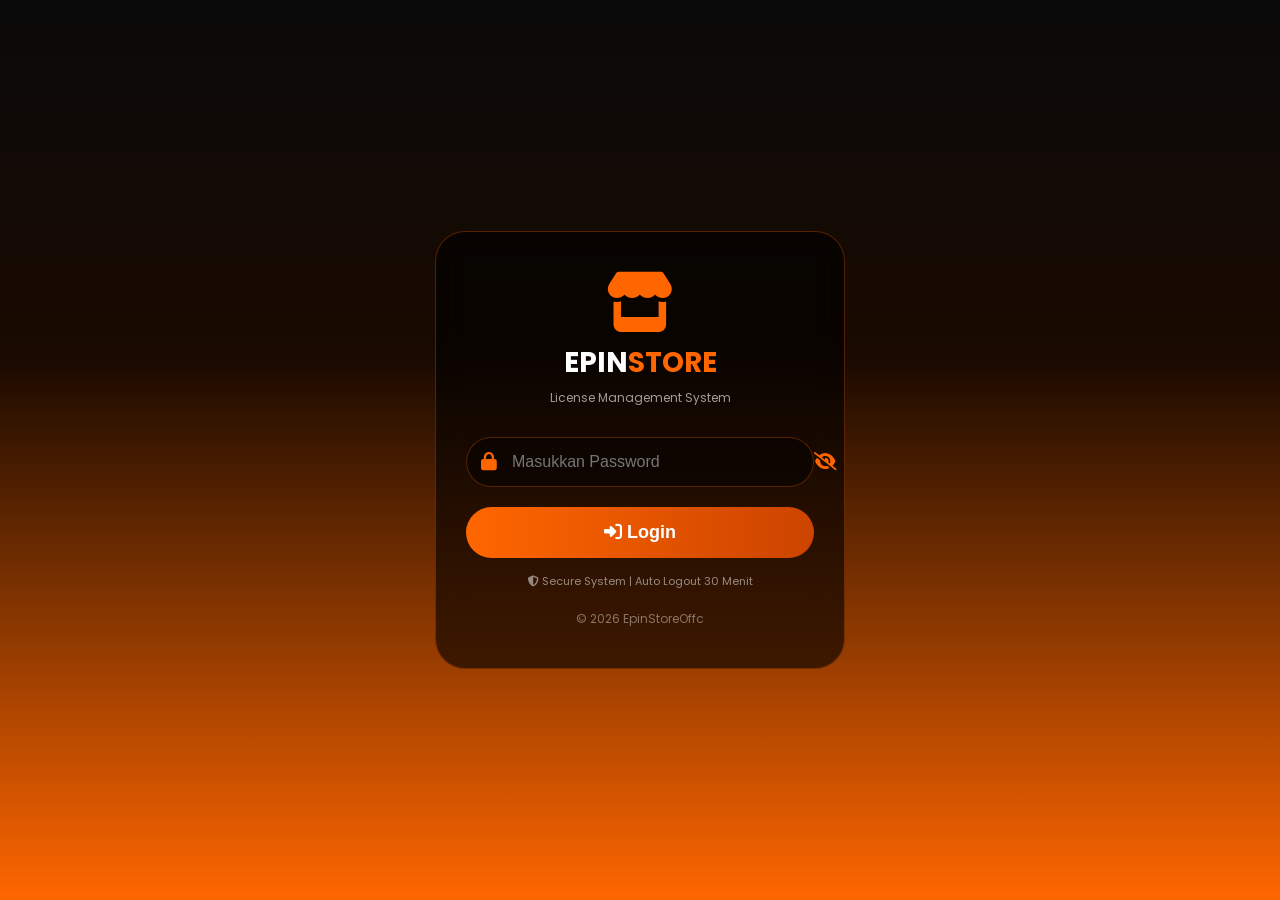
==== developer.html @ 3642df7e "Add files via upload" ====
<!DOCTYPE html>
<html lang="id">
<head>
    <meta charset="UTF-8">
    <meta name="viewport" content="width=device-width, initial-scale=1.0, user-scalable=no">
    <title>EpinStoreOffc - Developer Dashboard</title>
    <link href="https://fonts.googleapis.com/css2?family=Poppins:wght@300;400;500;600;700;800&display=swap" rel="stylesheet">
    <link rel="stylesheet" href="https://cdnjs.cloudflare.com/ajax/libs/font-awesome/6.4.0/css/all.min.css">
    <link rel="stylesheet" href="style.css">
</head>
<body>
    <div class="sidebar-overlay" onclick="closeSidebar()"></div>
    <div class="sidebar" id="sidebar">
        <div class="sidebar-header">
            <i class="fas fa-code"></i>
            <h3>Developer Osaragi</h3>
            <p>epin store | <i class="fab fa-telegram"></i> @epineek</p>
        </div>
        <div class="sidebar-menu">
            <a href="#" class="active" onclick="showPage('dashboard'); return false;"><i class="fas fa-tachometer-alt"></i> Dashboard</a>
            <a href="#" onclick="showPage('numbers'); return false;"><i class="fas fa-list"></i> Manage Numbers</a>
            <a href="#" onclick="showPage('password'); return false;"><i class="fas fa-key"></i> Change Password</a>
            <a href="#" onclick="showPage('api'); return false;"><i class="fas fa-code"></i> API Settings</a>
            <a href="#" onclick="showPage('chat'); return false;"><i class="fas fa-comments"></i> Global Chat</a>
            <a href="#" onclick="showPage('activity'); return false;"><i class="fas fa-history"></i> Activity Log</a>
            <a href="#" onclick="logout(); return false;"><i class="fas fa-sign-out-alt"></i> Logout</a>
        </div>
    </div>
    <div class="container">
        <div class="navbar">
            <div><button class="menu-toggle" onclick="toggleSidebar()"><i class="fas fa-bars"></i></button></div>
            <div class="logo"><h2>EPINSTORE<span>OFFC</span></h2><span>Developer Dashboard</span></div>
            <div class="user-info"></div>
        </div>
        
        <!-- Dashboard Page -->
        <div id="dashboardPage" class="page-content">
            <div class="role-title" style="text-align:center; margin-bottom:20px; color:#ff6600;"></div>
            <div class="stats-grid" id="statsGrid">
                <div class="stat-card"><i class="fas fa-database"></i><div><h3>📊 Total Numbers</h3><p id="totalNumbers">0</p></div></div>
                <div class="stat-card"><i class="fas fa-code"></i><div><h3>👨‍💻 Developer</h3><p id="totalDev">0</p></div></div>
                <div class="stat-card"><i class="fas fa-crown"></i><div><h3>👑 Owner</h3><p id="totalOwner">0</p></div></div>
                <div class="stat-card"><i class="fas fa-star"></i><div><h3>⭐ Super Reseller</h3><p id="totalSuper">0</p></div></div>
                <div class="stat-card"><i class="fas fa-store"></i><div><h3>🛡️ Reseller</h3><p id="totalReseller">0</p></div></div>
            </div>
        </div>
        
        <!-- Numbers Page -->
        <div id="numbersPage" class="page-content" style="display:none;">
            <div class="card">
                <h2><i class="fas fa-plus-circle"></i> Add Number</h2>
                <form id="addForm">
                    <input type="text" id="phoneNumber" placeholder="628123456789" required style="font-weight:bold;">
                    <button type="submit"><i class="fas fa-save"></i> Add Number</button>
                </form>
                <div id="addResult" style="margin-top:15px; color:#ff6600;"></div>
            </div>
            <div class="card">
                <h2><i class="fas fa-list"></i> Active Numbers</h2>
                <div class="number-list" id="activeList"></div>
            </div>
        </div>
        
        <!-- Change Password Page -->
        <div id="passwordPage" class="page-content" style="display:none;">
            <div class="card">
                <h2><i class="fas fa-key"></i> Change Password</h2>
                <form id="passwordForm">
                    <div class="password-wrapper" style="position:relative;">
                        <input type="password" id="oldPassword" placeholder="Password Lama">
                        <button type="button" class="toggle-password" onclick="toggleOldPassword()">
                            <i class="fas fa-eye-slash" id="oldToggleIcon"></i>
                        </button>
                    </div>
                    <div class="password-wrapper" style="position:relative;">
                        <input type="password" id="newPassword" placeholder="Password Baru">
                        <button type="button" class="toggle-password" onclick="toggleNewPassword()">
                            <i class="fas fa-eye-slash" id="newToggleIcon"></i>
                        </button>
                    </div>
                    <div class="password-wrapper" style="position:relative;">
                        <input type="password" id="confirmPassword" placeholder="Konfirmasi Password Baru">
                        <button type="button" class="toggle-password" onclick="toggleConfirmPassword()">
                            <i class="fas fa-eye-slash" id="confirmToggleIcon"></i>
                        </button>
                    </div>
                    <button type="submit"><i class="fas fa-save"></i> Update Password</button>
                </form>
                <div id="passwordResult" style="margin-top:15px; color:#ff6600;"></div>
            </div>
        </div>
        
        <!-- API Page -->
        <div id="apiPage" class="page-content" style="display:none;">
            <div class="card">
                <h2><i class="fas fa-code"></i> API Endpoint Configuration</h2>
                <div class="api-box">
                    <strong>🔗 Validasi Bot:</strong><br>
                    <code id="apiUrl">https://epin-database.vercel.app/api/validate</code>
                </div>
                <button class="btn-small" onclick="copyToClipboard('apiUrl')"><i class="fas fa-copy"></i> Copy Endpoint</button>
                <div class="api-box" style="margin-top:15px;">
                    <strong>📋 List Numbers:</strong><br>
                    <code>https://epin-database.vercel.app/api/numbers</code>
                </div>
                <div class="pre-box">
                    <pre style="color:#fff;">
// Contoh penggunaan di bot:
const { data } = await axios.get(`https://epin-database.vercel.app/api/validate?number=${userNumber}`);
if (data.data.isValid) {
    console.log('✅ Akses diterima');
} else {
    console.log('❌ Akses ditolak: ' + data.data.message);
}</pre>
                </div>
            </div>
        </div>
        
        <!-- Global Chat Page -->
        <div id="chatPage" class="page-content" style="display:none;">
            <div class="card">
                <h2><i class="fas fa-globe"></i> Global Chat Room</h2>
                <div class="chat-container" id="chatMessages"></div>
                <form id="chatForm">
                    <textarea id="chatMessage" rows="2" placeholder="Type your message..."></textarea>
                    <button type="submit"><i class="fas fa-paper-plane"></i> Send</button>
                </form>
            </div>
        </div>
        
        <!-- Activity Page -->
        <div id="activityPage" class="page-content" style="display:none;">
            <div class="card">
                <h2><i class="fas fa-history"></i> Activity Log</h2>
                <div id="activityList" style="max-height: 500px; overflow-y: auto;"></div>
            </div>
        </div>
    </div>
    <script src="auth.js"></script>
    <script>
        const FIREBASE_URL = 'https://epin-3b848-default-rtdb.asia-southeast1.firebasedatabase.app/';
        
        if (!validatePageAccess('developer')) window.location.href = 'index.html';
        
        // Toggle password functions
        function toggleOldPassword() {
            const pwd = document.getElementById('oldPassword');
            const icon = document.getElementById('oldToggleIcon');
            if (pwd.type === 'password') { pwd.type = 'text'; icon.classList.remove('fa-eye-slash'); icon.classList.add('fa-eye'); }
            else { pwd.type = 'password'; icon.classList.remove('fa-eye'); icon.classList.add('fa-eye-slash'); }
        }
        function toggleNewPassword() {
            const pwd = document.getElementById('newPassword');
            const icon = document.getElementById('newToggleIcon');
            if (pwd.type === 'password') { pwd.type = 'text'; icon.classList.remove('fa-eye-slash'); icon.classList.add('fa-eye'); }
            else { pwd.type = 'password'; icon.classList.remove('fa-eye'); icon.classList.add('fa-eye-slash'); }
        }
        function toggleConfirmPassword() {
            const pwd = document.getElementById('confirmPassword');
            const icon = document.getElementById('confirmToggleIcon');
            if (pwd.type === 'password') { pwd.type = 'text'; icon.classList.remove('fa-eye-slash'); icon.classList.add('fa-eye'); }
            else { pwd.type = 'password'; icon.classList.remove('fa-eye'); icon.classList.add('fa-eye-slash'); }
        }
        
        async function fetchData(url) { try { const res = await fetch(url); return await res.json(); } catch(e) { return null; } }
        
        function toggleSidebar() {
            document.getElementById('sidebar').classList.toggle('active');
            document.querySelector('.sidebar-overlay').classList.toggle('active');
        }
        function closeSidebar() {
            document.getElementById('sidebar').classList.remove('active');
            document.querySelector('.sidebar-overlay').classList.remove('active');
        }
        
        function showPage(page) {
            document.querySelectorAll('.page-content').forEach(p => p.style.display = 'none');
            document.getElementById(page + 'Page').style.display = 'block';
            document.querySelectorAll('.sidebar-menu a').forEach(a => a.classList.remove('active'));
            event.target.classList.add('active');
            closeSidebar();
            if (page === 'activity') loadActivity();
            if (page === 'numbers') loadActiveList();
            if (page === 'chat') loadChat();
        }
        
        async function loadStats() {
            const numbers = await fetchData(FIREBASE_URL + 'epin_active_numbers.json');
            document.getElementById('totalNumbers').innerText = Array.isArray(numbers) ? numbers.length : 0;
            
            // For developer dashboard, show all roles count from passwords
            const passwords = await fetchData(FIREBASE_URL + 'epin_passwords.json');
            let dev=0, owner=0, superR=0, reseller=0;
            // Just show 1 for each role if password exists
            if (passwords) {
                if (passwords.developer) dev = 1;
                if (passwords.owner) owner = 1;
                if (passwords.super_reseller) superR = 1;
                if (passwords.reseller) reseller = 1;
            }
            document.getElementById('totalDev').innerText = dev;
            document.getElementById('totalOwner').innerText = owner;
            document.getElementById('totalSuper').innerText = superR;
            document.getElementById('totalReseller').innerText = reseller;
        }
        
        async function loadActiveList() {
            const numbers = await fetchData(FIREBASE_URL + 'epin_active_numbers.json');
            const container = document.getElementById('activeList');
            if (!numbers || numbers.length === 0) {
                container.innerHTML = '<p style="color:white;">Tidak ada nomer terdaftar</p>';
                return;
            }
            container.innerHTML = numbers.map(num => `
                <div class="number-item">
                    <span class="number-text"><i class="fas fa-phone"></i> ${num}</span>
                    <div>
                        <button class="btn-small" onclick="deleteNumber('${num}')"><i class="fas fa-trash"></i> Delete</button>
                    </div>
                </div>
            `).join('');
        }
        
        async function deleteNumber(num) {
            if (!confirm(`Hapus ${num}?`)) return;
            const numbers = await fetchData(FIREBASE_URL + 'epin_active_numbers.json');
            const newNumbers = Array.isArray(numbers) ? numbers.filter(n => n !== num) : [];
            await fetch(FIREBASE_URL + 'epin_active_numbers.json', {
                method: 'PUT',
                body: JSON.stringify(newNumbers),
                headers: { 'Content-Type': 'application/json' }
            });
            showToast(`✅ Nomor ${num} berhasil dihapus!`, 'success');
            loadStats(); loadActiveList();
        }
        
        document.getElementById('addForm').addEventListener('submit', async (e) => {
            e.preventDefault();
            const phone = document.getElementById('phoneNumber').value;
            if (!phone.match(/^62\d{8,13}$/)) {
                showToast('❌ Format nomor salah! Gunakan 62xxxxxxxxxx', 'error');
                return;
            }
            const numbers = await fetchData(FIREBASE_URL + 'epin_active_numbers.json');
            const current = Array.isArray(numbers) ? numbers : [];
            if (current.includes(phone)) {
                showToast(`⚠️ Nomor ${phone} sudah terdaftar!`, 'warning');
                return;
            }
            current.push(phone);
            await fetch(FIREBASE_URL + 'epin_active_numbers.json', {
                method: 'PUT',
                body: JSON.stringify(current),
                headers: { 'Content-Type': 'application/json' }
            });
            showToast(`✅ Nomor ${phone} berhasil ditambahkan!`, 'success');
            document.getElementById('phoneNumber').value = '';
            loadStats(); loadActiveList();
        });
        
        document.getElementById('passwordForm').addEventListener('submit', async (e) => {
            e.preventDefault();
            const oldPassword = document.getElementById('oldPassword').value;
            const newPassword = document.getElementById('newPassword').value;
            const confirmPassword = document.getElementById('confirmPassword').value;
            
            if (!oldPassword || !newPassword || !confirmPassword) {
                showToast('❌ Semua field harus diisi!', 'error');
                return;
            }
            
            if (newPassword !== confirmPassword) {
                showToast('❌ Password baru dan konfirmasi tidak cocok!', 'error');
                return;
            }
            
            const session = JSON.parse(localStorage.getItem('epin_session'));
            const role = session.role;
            
            try {
                const response = await fetch('https://epin-database.vercel.app/api/change-password', {
                    method: 'POST',
                    headers: { 'Content-Type': 'application/json' },
                    body: JSON.stringify({ role, oldPassword, newPassword })
                });
                const result = await response.json();
                
                if (result.success) {
                    showToast(`✅ ${result.message}`, 'success');
                    document.getElementById('passwordForm').reset();
                } else {
                    showToast(`❌ ${result.message}`, 'error');
                }
            } catch (err) {
                showToast('❌ Gagal mengubah password!', 'error');
            }
        });
        
        async function loadActivity() {
            const activity = await fetchData(FIREBASE_URL + 'epin_activity_log.json');
            const container = document.getElementById('activityList');
            if (!activity || activity.length === 0) {
                container.innerHTML = '<p style="color:white;">Belum ada aktivitas</p>';
                return;
            }
            container.innerHTML = activity.map(a => `
                <div style="background:rgba(255,255,255,0.05); padding:10px; margin:5px 0; border-radius:8px;">
                    <strong>${a.action}</strong> - ${a.role}<br>
                    <small>${a.details || ''} | ${a.date} ${a.time}</small>
                </div>
            `).join('');
        }
        
        async function loadChat() {
            const messages = await fetchData(FIREBASE_URL + 'epin_chat_messages.json');
            const container = document.getElementById('chatMessages');
            if (!messages || messages.length === 0) {
                container.innerHTML = '<p style="color:white; text-align:center;">Belum ada pesan</p>';
                return;
            }
            container.innerHTML = messages.map(msg => `
                <div class="chat-message">
                    <strong><i class="fas fa-user"></i> ${msg.username}</strong>
                    <small>${msg.time} - ${msg.role}</small>
                    <p>${msg.message}</p>
                </div>
            `).join('');
            container.scrollTop = container.scrollHeight;
        }
        
        document.getElementById('chatForm').addEventListener('submit', async (e) => {
            e.preventDefault();
            const message = document.getElementById('chatMessage').value.trim();
            if (!message) return;
            const session = JSON.parse(localStorage.getItem('epin_session'));
            const now = new Date();
            const messages = await fetchData(FIREBASE_URL + 'epin_chat_messages.json') || [];
            messages.push({
                username: session.role,
                role: session.role,
                message: message,
                time: now.toLocaleTimeString('id-ID'),
                date: now.toLocaleDateString('id-ID'),
                timestamp: Date.now()
            });
            if (messages.length > 100) messages.shift();
            await fetch(FIREBASE_URL + 'epin_chat_messages.json', {
                method: 'PUT',
                body: JSON.stringify(messages),
                headers: { 'Content-Type': 'application/json' }
            });
            document.getElementById('chatMessage').value = '';
            loadChat();
        });
        
        function copyToClipboard(elementId) {
            navigator.clipboard.writeText(document.getElementById(elementId).innerText);
            showToast('✅ Endpoint URL berhasil disalin!', 'success');
        }
        
        loadStats(); loadActiveList();
        setInterval(loadStats, 10000);
        setInterval(loadChat, 5000);
    </script>
</body>
</html>
---- style.css ----
* { margin: 0; padding: 0; box-sizing: border-box; -webkit-tap-highlight-color: transparent; }

body {
    font-family: 'Poppins', -apple-system, BlinkMacSystemFont, 'Segoe UI', sans-serif;
    background: linear-gradient(180deg, #0a0a0a 0%, #1a0a00 40%, #ff6600 100%);
    min-height: 100vh;
    overflow-x: hidden;
    touch-action: pan-y pinch-zoom;
}

@keyframes fadeSlideUp { 0% { opacity: 0; transform: translateY(30px); } 100% { opacity: 1; transform: translateY(0); } }
@keyframes fadeSlideDown { 0% { opacity: 0; transform: translateY(-30px); } 100% { opacity: 1; transform: translateY(0); } }
@keyframes slideInLeft { 0% { opacity: 0; transform: translateX(-50px); } 100% { opacity: 1; transform: translateX(0); } }
@keyframes slideInRight { 0% { opacity: 0; transform: translateX(50px); } 100% { opacity: 1; transform: translateX(0); } }
@keyframes fadeInScale { 0% { opacity: 0; transform: scale(0.9); } 100% { opacity: 1; transform: scale(1); } }
@keyframes glow { 0% { box-shadow: 0 0 5px rgba(255,102,0,0.5); } 100% { box-shadow: 0 0 20px rgba(255,102,0,0.8); } }
@keyframes float { 0%,100% { transform: translateY(0px); } 50% { transform: translateY(-10px); } }
@keyframes pulse { 0%,100% { opacity: 1; } 50% { opacity: 0.5; } }
@keyframes spin { to { transform: rotate(360deg); } }

.toast {
    position: fixed;
    bottom: 30px;
    right: 30px;
    background: rgba(0,0,0,0.9);
    backdrop-filter: blur(10px);
    color: white;
    padding: 15px 25px;
    border-radius: 50px;
    z-index: 2000;
    animation: slideInRight 0.3s ease-out;
    border-left: 4px solid #ff6600;
    box-shadow: 0 5px 20px rgba(0,0,0,0.3);
    display: flex;
    align-items: center;
    gap: 12px;
}
.toast i { font-size: 20px; color: #ff6600; }
.toast.success { border-left-color: #00cc66; }
.toast.success i { color: #00cc66; }
.toast.error { border-left-color: #ff3300; }
.toast.error i { color: #ff3300; }
.toast.warning { border-left-color: #ffaa00; }
.toast.warning i { color: #ffaa00; }

.glass-card {
    background: rgba(0,0,0,0.5);
    backdrop-filter: blur(12px);
    border-radius: 20px;
    border: 1px solid rgba(255,102,0,0.3);
    transition: transform 0.3s ease;
}
.glass-card:hover { transform: translateY(-5px); border-color: #ff6600; }

.container { max-width: 1200px; margin: 0 auto; padding: 20px; animation: fadeSlideUp 0.6s ease-out; }

.sidebar {
    position: fixed;
    top: 0;
    left: -280px;
    width: 280px;
    height: 100%;
    background: rgba(0,0,0,0.95);
    backdrop-filter: blur(15px);
    z-index: 1000;
    transition: left 0.3s ease;
    border-right: 1px solid rgba(255,102,0,0.3);
}
.sidebar.active { left: 0; }
.sidebar-header { padding: 20px; border-bottom: 1px solid rgba(255,102,0,0.3); text-align: center; }
.sidebar-header i { font-size: 40px; color: #ff6600; animation: float 3s ease-in-out infinite; }
.sidebar-header h3 { color: white; margin-top: 10px; }
.sidebar-header p { color: #ff6600; font-size: 12px; }
.sidebar-menu { padding: 20px; }
.sidebar-menu a {
    display: flex;
    align-items: center;
    gap: 12px;
    padding: 12px 15px;
    color: white;
    text-decoration: none;
    border-radius: 10px;
    margin-bottom: 8px;
    transition: all 0.3s ease;
    cursor: pointer;
}
.sidebar-menu a:hover, .sidebar-menu a.active { background: rgba(255,102,0,0.2); border-left: 3px solid #ff6600; }
.sidebar-menu a i { width: 25px; color: #ff6600; }
.sidebar-overlay {
    position: fixed;
    top: 0;
    left: 0;
    width: 100%;
    height: 100%;
    background: rgba(0,0,0,0.5);
    z-index: 999;
    display: none;
}
.sidebar-overlay.active { display: block; }

.navbar {
    background: rgba(0,0,0,0.6);
    backdrop-filter: blur(10px);
    border-radius: 20px;
    padding: 15px 25px;
    display: flex;
    justify-content: space-between;
    align-items: center;
    flex-wrap: wrap;
    gap: 15px;
    margin-bottom: 20px;
    border: 1px solid rgba(255,102,0,0.3);
    animation: slideInLeft 0.5s ease-out;
}
.menu-toggle { background: rgba(255,102,0,0.2); border: none; padding: 10px 15px; border-radius: 10px; color: #ff6600; font-size: 20px; cursor: pointer; }
.menu-toggle:hover { background: rgba(255,102,0,0.4); transform: scale(1.05); }
.logo h2 { color: #ff6600; font-size: 20px; }
.logo span { color: white; font-size: 12px; }
.user-info { color: white; display: flex; align-items: center; gap: 15px; flex-wrap: wrap; }
.badge { padding: 5px 12px; border-radius: 20px; font-weight: bold; animation: pulse 2s ease-in-out infinite; }
.badge.developer { background: #ff6600; color: #0a0a0a; }
.badge.owner { background: #ff6600; color: #0a0a0a; }
.badge.super_reseller { background: #ffaa00; color: #0a0a0a; }
.badge.reseller { background: #ff884d; color: #0a0a0a; }
.btn-logout { background: rgba(255,255,255,0.2); border: none; padding: 8px 16px; border-radius: 10px; color: white; cursor: pointer; transition: all 0.3s ease; }
.btn-logout:hover { background: rgba(255,255,255,0.3); transform: translateY(-2px); }

.stats-grid {
    display: grid;
    grid-template-columns: repeat(auto-fit, minmax(200px, 1fr));
    gap: 20px;
    margin-bottom: 20px;
}
.stat-card {
    background: rgba(0,0,0,0.6);
    backdrop-filter: blur(10px);
    border-radius: 20px;
    padding: 20px;
    text-align: center;
    border: 1px solid rgba(255,102,0,0.3);
    transition: all 0.3s ease;
    cursor: pointer;
}
.stat-card:hover { transform: translateY(-5px); border-color: #ff6600; animation: glow 1.5s ease-in-out infinite; }
.stat-card i { font-size: 2rem; color: #ff6600; margin-bottom: 10px; }
.stat-card h3 { color: rgba(255,255,255,0.8); font-size: 0.85rem; }
.stat-card p { color: #ff6600; font-size: 1.8rem; font-weight: bold; }

.card {
    background: rgba(0,0,0,0.6);
    backdrop-filter: blur(10px);
    border-radius: 20px;
    padding: 25px;
    border: 1px solid rgba(255,102,0,0.3);
    margin-bottom: 20px;
    animation: fadeSlideUp 0.4s ease-out;
}
.card h2 { color: #ff6600; margin-bottom: 20px; display: flex; align-items: center; gap: 10px; }

input, select, textarea {
    width: 100%;
    padding: 12px 15px;
    margin: 10px 0;
    background: rgba(0,0,0,0.5);
    border: 1px solid rgba(255,102,0,0.3);
    border-radius: 12px;
    color: white;
    font-size: 14px;
    transition: all 0.3s ease;
}
input:focus, select:focus, textarea:focus { outline: none; border-color: #ff6600; box-shadow: 0 0 10px rgba(255,102,0,0.3); transform: scale(1.01); }
input::placeholder { color: rgba(255,255,255,0.5); }

.password-wrapper { position: relative; width: 100%; }
.password-wrapper input { padding-right: 50px; }
.toggle-password {
    position: absolute;
    right: 15px;
    top: 50%;
    transform: translateY(-50%);
    background: transparent;
    border: none;
    color: #ff6600;
    cursor: pointer;
    font-size: 18px;
    z-index: 10;
}

button, .btn-primary {
    background: linear-gradient(90deg, #ff6600, #cc4400);
    border: none;
    padding: 12px 24px;
    border-radius: 12px;
    color: white;
    font-weight: 600;
    cursor: pointer;
    transition: all 0.3s ease;
}
button:hover { transform: translateY(-2px); box-shadow: 0 5px 20px rgba(255,102,0,0.4); }
.btn-small { padding: 6px 12px; font-size: 12px; width: auto; }
.btn-danger { background: linear-gradient(90deg, #ff3300, #cc0000); }

.user-table { width: 100%; border-collapse: collapse; }
.user-table th, .user-table td { padding: 12px; text-align: left; border-bottom: 1px solid rgba(255,102,0,0.2); }
.user-table th { color: #ff6600; }
.user-table td { color: white; }

.number-list { max-height: 400px; overflow-y: auto; }
.number-item {
    background: rgba(255,255,255,0.05);
    padding: 12px;
    margin: 8px 0;
    border-radius: 12px;
    display: flex;
    justify-content: space-between;
    align-items: center;
    flex-wrap: wrap;
    gap: 10px;
}
.number-item .number-text { font-family: 'Courier New', monospace; font-size: 14px; letter-spacing: 1px; color: #fff; font-weight: bold; }

.chat-container {
    height: 400px;
    overflow-y: auto;
    padding: 15px;
    background: rgba(0,0,0,0.3);
    border-radius: 15px;
    margin-bottom: 15px;
}
.chat-message {
    background: rgba(255,255,255,0.1);
    padding: 10px 15px;
    margin: 8px 0;
    border-radius: 12px;
    animation: fadeSlideLeft 0.3s ease-out;
}
.chat-message strong { color: #ff6600; }
.chat-message small { color: rgba(255,255,255,0.5); font-size: 10px; margin-left: 10px; }
.chat-message p { color: white; margin-top: 5px; word-break: break-word; }

.api-box {
    background: rgba(0,0,0,0.5);
    padding: 15px;
    border-radius: 12px;
    font-family: monospace;
    word-break: break-all;
    border: 1px solid rgba(255,102,0,0.3);
    margin-bottom: 15px;
    color: #fff;
    font-weight: bold;
}
.api-box code { color: #ff6600; font-weight: bold; }

.pre-box { background: #0a0a0a; padding: 15px; border-radius: 12px; overflow-x: auto; font-family: monospace; font-size: 12px; color: #ff6600; }

.loading { display: inline-block; width: 20px; height: 20px; border: 2px solid rgba(255,255,255,0.3); border-radius: 50%; border-top-color: #ff6600; animation: spin 0.8s linear infinite; }

::-webkit-scrollbar { width: 8px; }
::-webkit-scrollbar-track { background: rgba(0,0,0,0.3); border-radius: 10px; }
::-webkit-scrollbar-thumb { background: #ff6600; border-radius: 10px; }

@media (max-width: 768px) {
    .container { padding: 12px; }
    .stats-grid { grid-template-columns: repeat(2, 1fr); gap: 12px; }
    .user-table th, .user-table td { font-size: 12px; padding: 8px; }
    .number-item { flex-direction: column; }
    .btn-small { width: 100%; margin: 5px 0; }
    .toast { bottom: 20px; left: 20px; right: 20px; text-align: center; justify-content: center; }
}
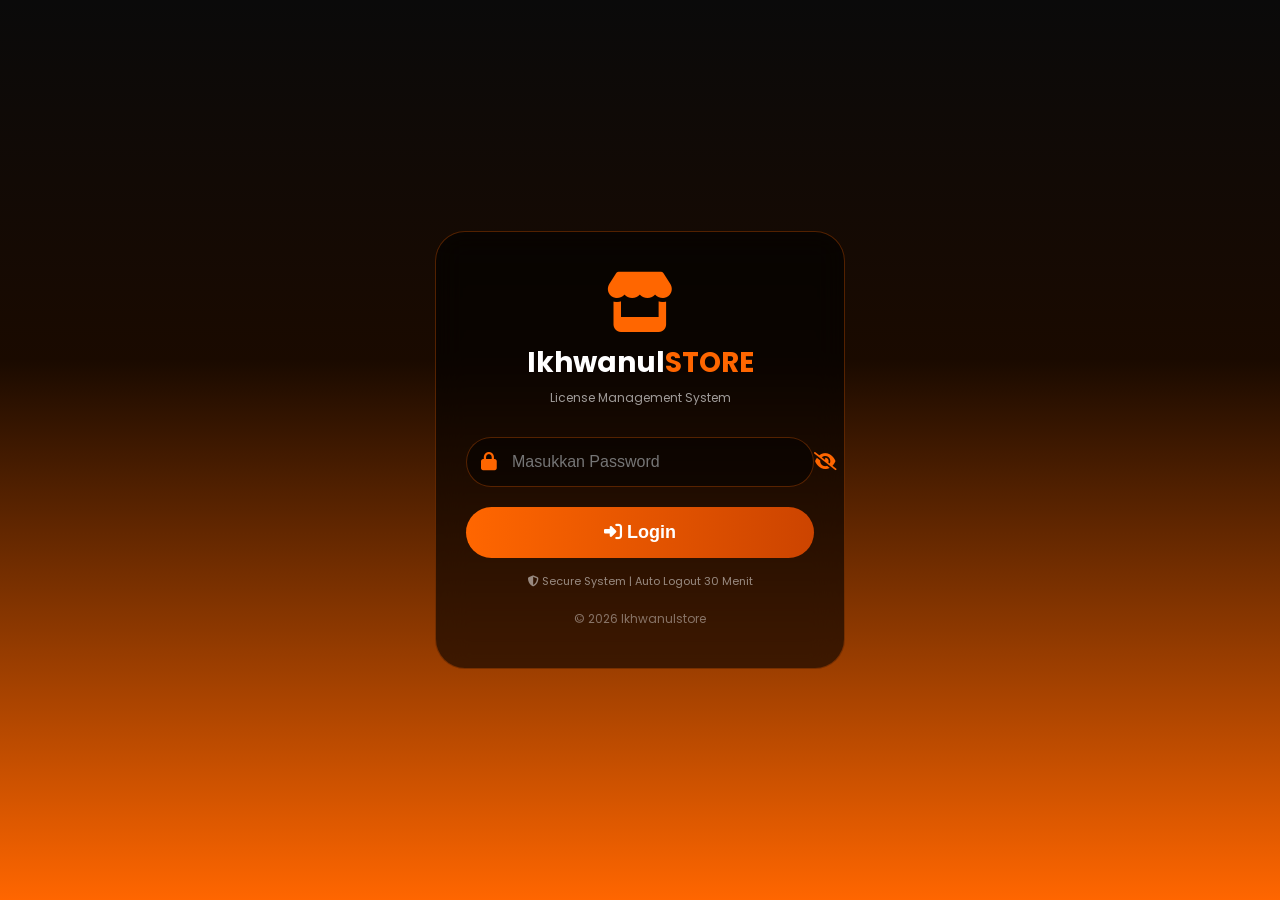
==== commit c690a01b: "Update developer.html" ====
--- a/developer.html
+++ b/developer.html
@@ -3,7 +3,7 @@
 <head>
     <meta charset="UTF-8">
     <meta name="viewport" content="width=device-width, initial-scale=1.0, user-scalable=no">
-    <title>EpinStoreOffc - Developer Dashboard</title>
+    <title>IkhwanulStore - Developer Dashboard</title>
     <link href="https://fonts.googleapis.com/css2?family=Poppins:wght@300;400;500;600;700;800&display=swap" rel="stylesheet">
     <link rel="stylesheet" href="https://cdnjs.cloudflare.com/ajax/libs/font-awesome/6.4.0/css/all.min.css">
     <link rel="stylesheet" href="style.css">
@@ -363,4 +363,4 @@
         setInterval(loadChat, 5000);
     </script>
 </body>
-</html>+</html>
